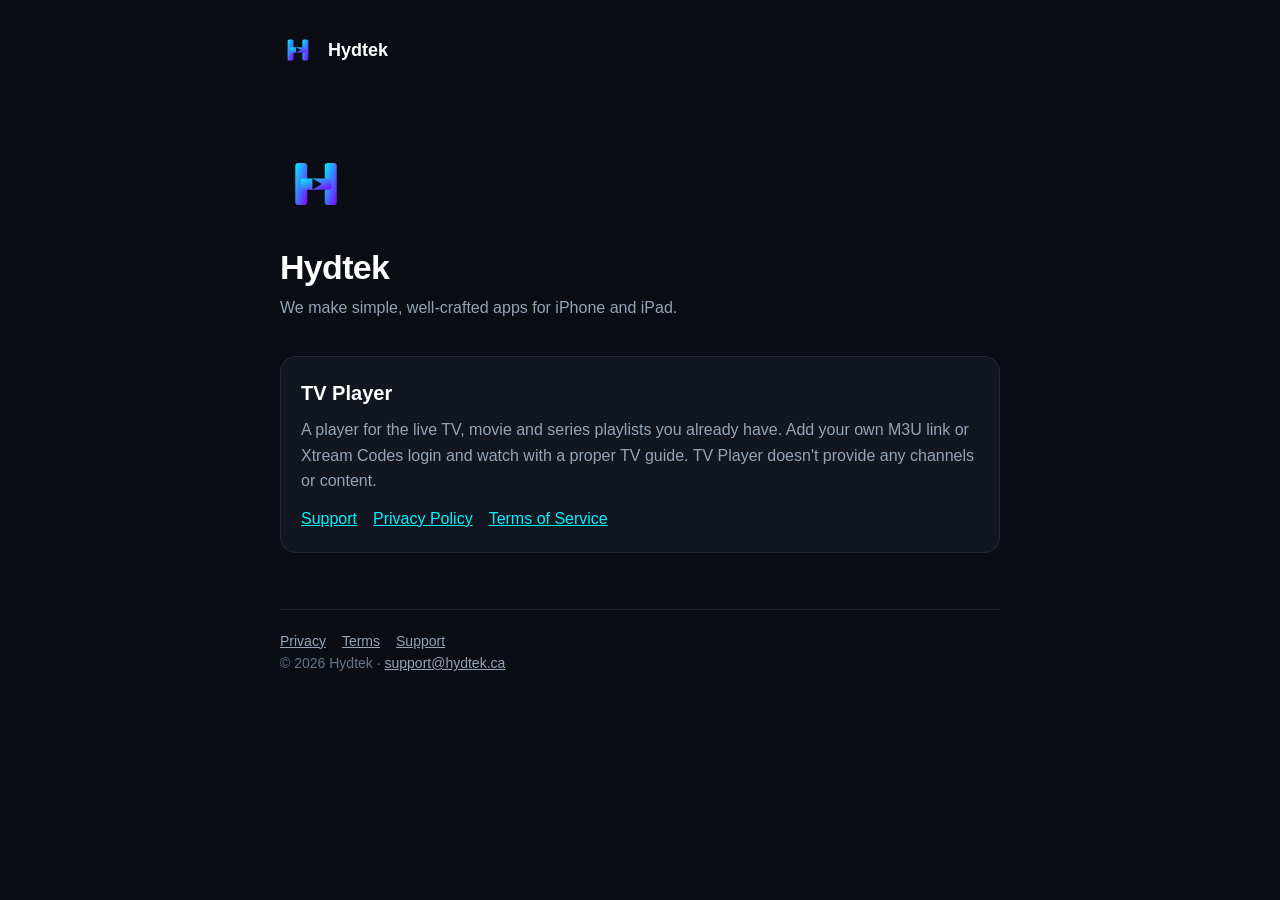
==== index.html @ fee38fca "Hydtek site: landing page, TV Player privacy, terms, support, app-ads.txt Co-Authored-By: Claude Opu" ====
<!doctype html>
<html lang="en">
<head>
<meta charset="utf-8">
<meta name="viewport" content="width=device-width, initial-scale=1">
<title>Hydtek</title>
<meta name="description" content="Hydtek makes apps for iPhone and iPad.">
<meta name="color-scheme" content="dark">
<link rel="icon" href="/favicon.svg" type="image/svg+xml">
<link rel="stylesheet" href="/style.css">
</head>
<body>
<div class="wrap">
<header class="site"><a href="/"><img class="mark" src="/mark.svg" alt=""> Hydtek</a></header>
<section class="hero">
<img class="mark" src="/mark.svg" alt="">
<h1>Hydtek</h1>
<p>We make simple, well-crafted apps for iPhone and iPad.</p>
</section>
<div class="card">
<h2>TV Player</h2>
<p>A player for the live TV, movie and series playlists you already have. Add your own M3U link or Xtream Codes login and watch with a proper TV guide. TV Player doesn't provide any channels or content.</p>
<nav class="links">
<a href="/tvplayer/support/">Support</a>
<a href="/tvplayer/privacy/">Privacy Policy</a>
<a href="/tvplayer/terms/">Terms of Service</a>
</nav>
</div>
<footer class="site">
<a href="/tvplayer/privacy/">Privacy</a><a href="/tvplayer/terms/">Terms</a><a href="/tvplayer/support/">Support</a>
<p>© 2026 Hydtek · <a href="mailto:support@hydtek.ca">support@hydtek.ca</a></p>
</footer>
</div>
</body>
</html>
---- style.css ----
:root {
  --canvas: #0a0d14;
  --surface: #121620;
  --raised: #1a202e;
  --cyan: #00f2fe;
  --violet: #7f00ff;
  --text: #ffffff;
  --text-2: #94a3b8;
  --muted: #64748b;
  --border: rgba(255, 255, 255, 0.08);
}
* { box-sizing: border-box; }
html { -webkit-text-size-adjust: 100%; }
body {
  margin: 0;
  background: var(--canvas);
  color: var(--text-2);
  font: 16px/1.6 -apple-system, BlinkMacSystemFont, "Inter", "Segoe UI", Roboto, sans-serif;
}
a { color: var(--cyan); }
.wrap { max-width: 760px; margin: 0 auto; padding: 32px 20px 64px; }
header.site { display: flex; align-items: center; gap: 12px; margin-bottom: 40px; }
header.site a { display: flex; align-items: center; gap: 12px; color: var(--text); text-decoration: none; font-weight: 700; font-size: 18px; }
.mark { width: 36px; height: 36px; flex: none; }
h1 { color: var(--text); font-size: 34px; line-height: 1.15; letter-spacing: -0.02em; margin: 0 0 8px; }
h2 { color: var(--text); font-size: 20px; margin: 36px 0 8px; }
h3 { color: var(--text); font-size: 16px; margin: 20px 0 4px; }
p, li { margin: 0 0 12px; }
ul { padding-left: 20px; }
strong { color: var(--text); }
.meta { color: var(--muted); font-size: 14px; }
.draft {
  border: 1px solid rgba(0, 242, 254, 0.3);
  background: var(--raised);
  border-radius: 12px;
  padding: 12px 16px;
  font-size: 14px;
  margin: 20px 0 8px;
}
.card {
  background: var(--surface);
  border: 1px solid var(--border);
  border-radius: 16px;
  padding: 20px;
  margin: 16px 0;
}
.card h2 { margin-top: 0; }
nav.links { display: flex; flex-wrap: wrap; gap: 8px 16px; margin-top: 8px; }
footer.site { margin-top: 56px; padding-top: 20px; border-top: 1px solid var(--border); font-size: 14px; color: var(--muted); }
footer.site a { color: var(--text-2); margin-right: 16px; }
.hero { padding: 40px 0 8px; }
.hero .mark { width: 72px; height: 72px; margin-bottom: 20px; }
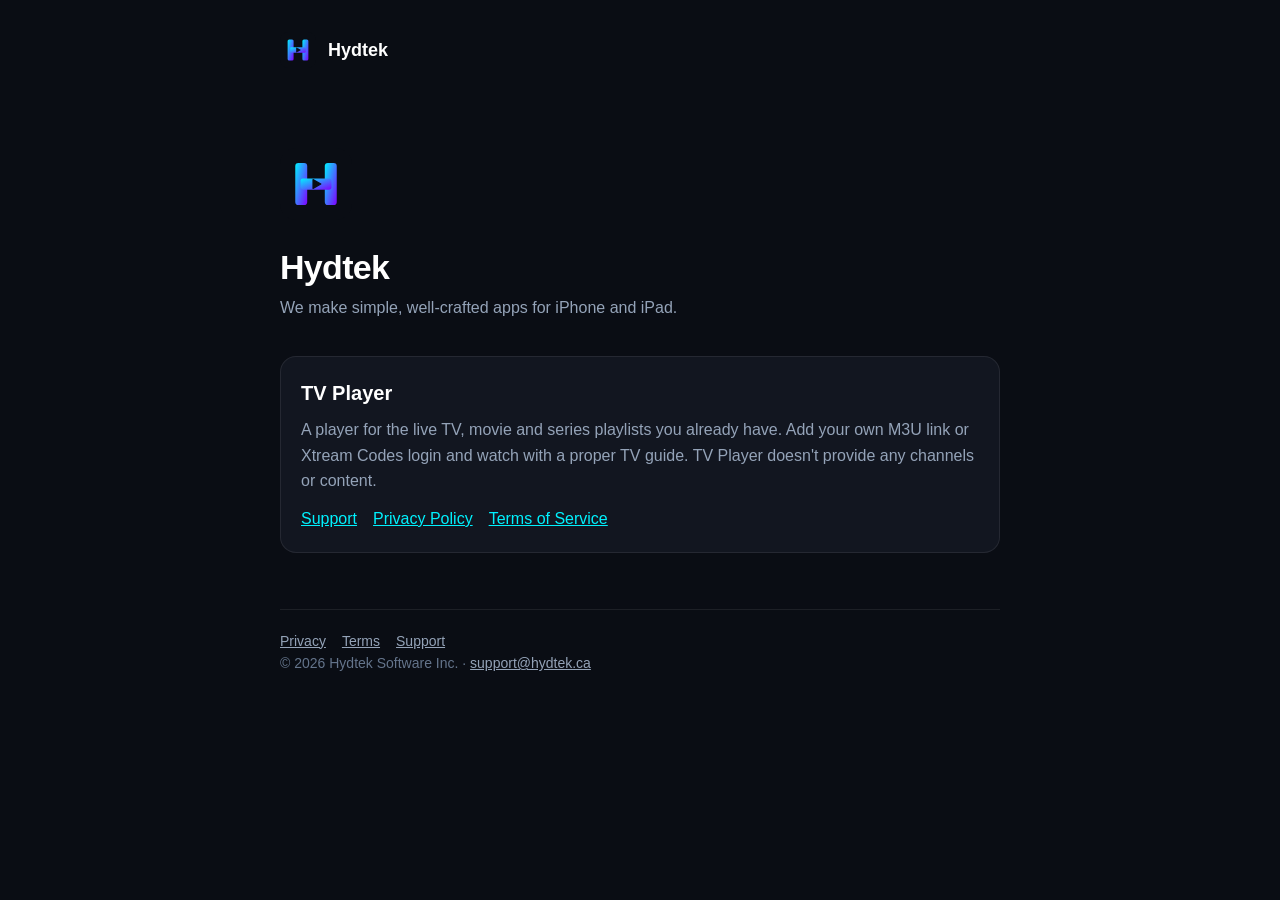
==== commit b685f05e: "Name Hydtek Software Inc. as the operator; Ontario governing law Co-Authored-By: Claude Opus 5.5 (1M" ====
--- a/index.html
+++ b/index.html
@@ -28,7 +28,7 @@
 </div>
 <footer class="site">
 <a href="/tvplayer/privacy/">Privacy</a><a href="/tvplayer/terms/">Terms</a><a href="/tvplayer/support/">Support</a>
-<p>© 2026 Hydtek · <a href="mailto:support@hydtek.ca">support@hydtek.ca</a></p>
+<p>© 2026 Hydtek Software Inc. · <a href="mailto:support@hydtek.ca">support@hydtek.ca</a></p>
 </footer>
 </div>
 </body>
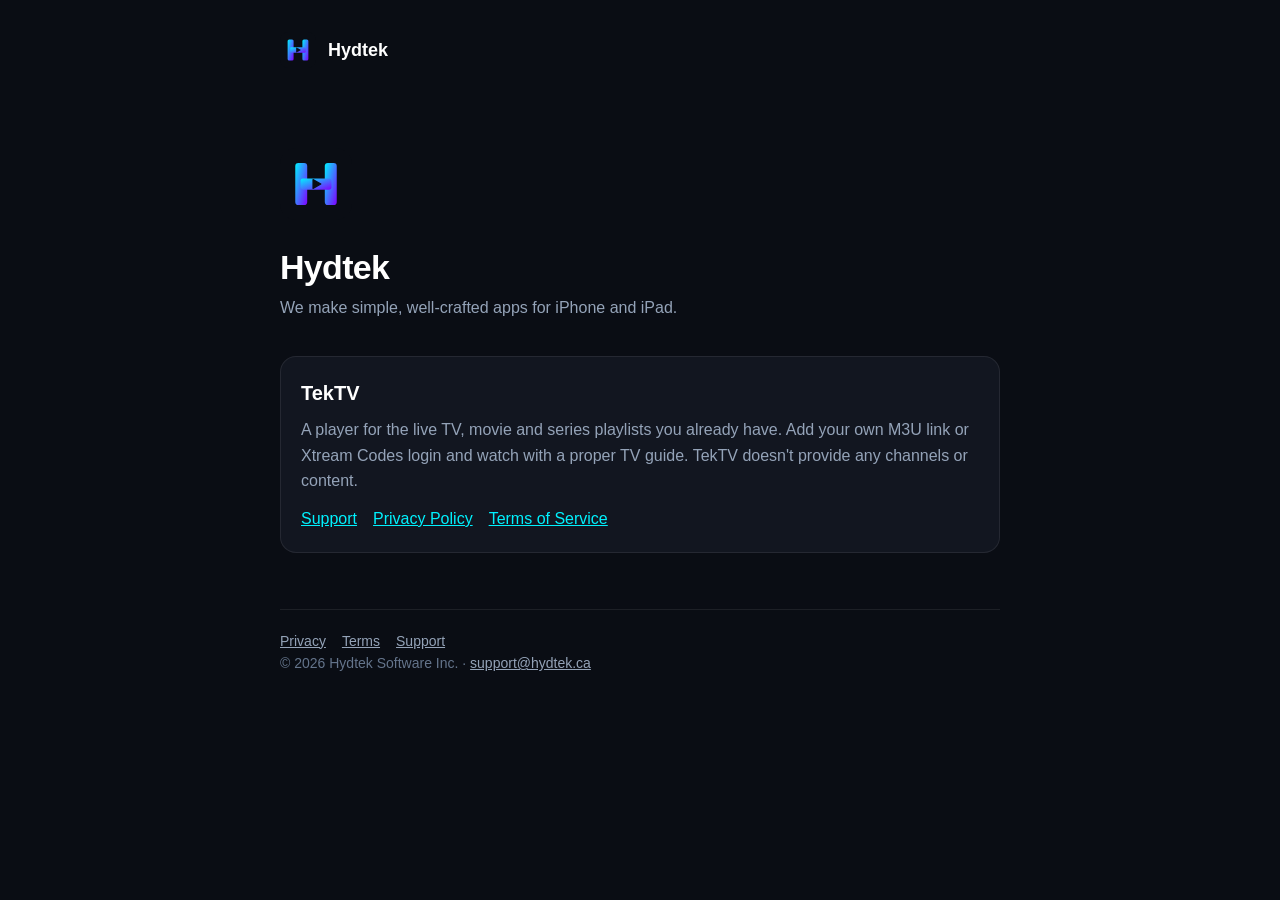
==== commit c4284651: "Rename TV Player to TekTV (URLs unchanged) Co-Authored-By: Claude Opus 5.5 (1M context) <noreply@ant" ====
--- a/index.html
+++ b/index.html
@@ -18,8 +18,8 @@
 <p>We make simple, well-crafted apps for iPhone and iPad.</p>
 </section>
 <div class="card">
-<h2>TV Player</h2>
-<p>A player for the live TV, movie and series playlists you already have. Add your own M3U link or Xtream Codes login and watch with a proper TV guide. TV Player doesn't provide any channels or content.</p>
+<h2>TekTV</h2>
+<p>A player for the live TV, movie and series playlists you already have. Add your own M3U link or Xtream Codes login and watch with a proper TV guide. TekTV doesn't provide any channels or content.</p>
 <nav class="links">
 <a href="/tvplayer/support/">Support</a>
 <a href="/tvplayer/privacy/">Privacy Policy</a>
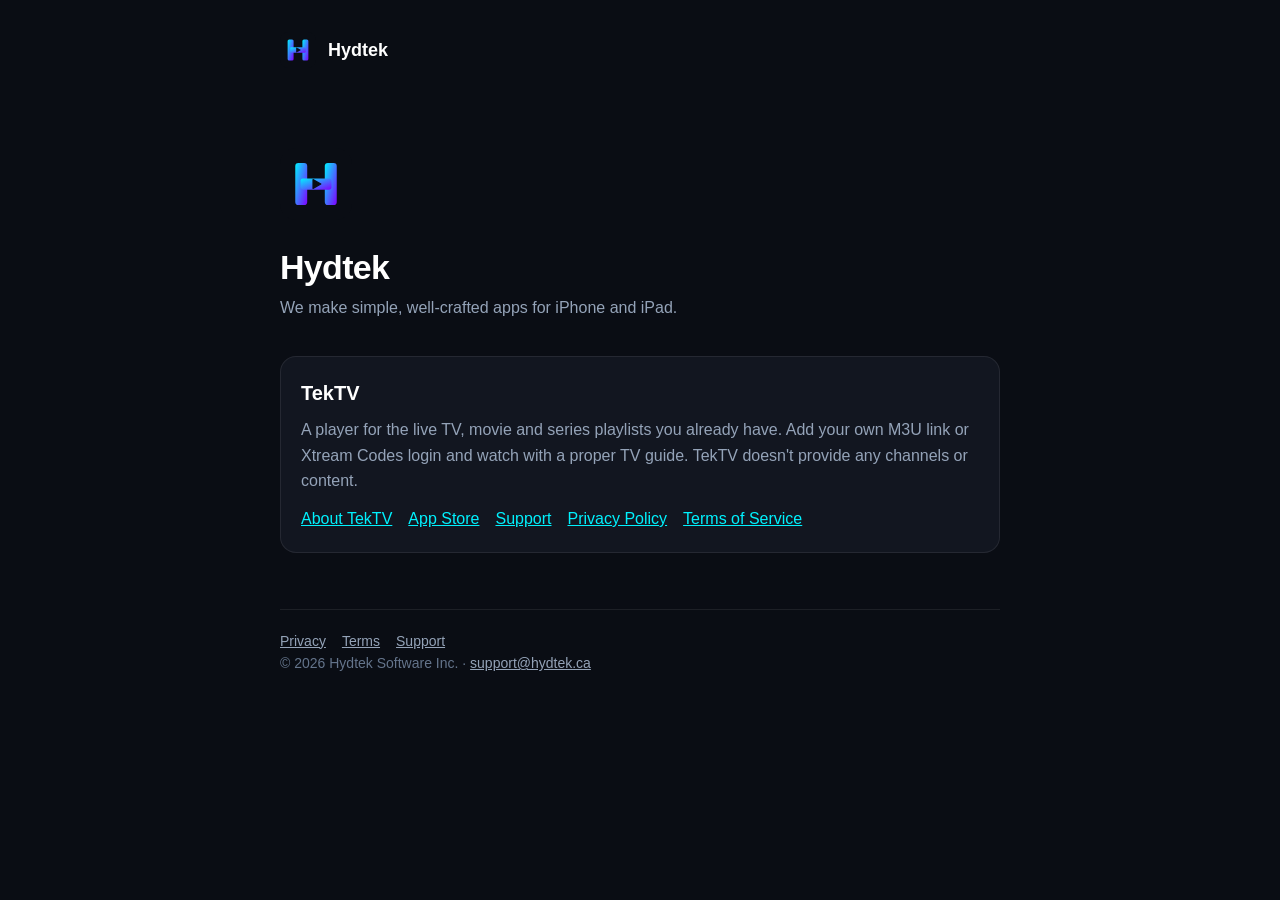
==== commit c9d5d2cd: "TekTV product page, robots.txt and sitemap /tvplayer/ now has a landing page: what TekTV is, feature" ====
--- a/index.html
+++ b/index.html
@@ -7,6 +7,7 @@
 <meta name="description" content="Hydtek makes apps for iPhone and iPad.">
 <meta name="color-scheme" content="dark">
 <link rel="icon" href="/favicon.svg" type="image/svg+xml">
+<link rel="canonical" href="https://hydtek.ca/">
 <link rel="stylesheet" href="/style.css">
 </head>
 <body>
@@ -18,9 +19,11 @@
 <p>We make simple, well-crafted apps for iPhone and iPad.</p>
 </section>
 <div class="card">
-<h2>TekTV</h2>
+<h2><a href="/tvplayer/" style="color:inherit;text-decoration:none">TekTV</a></h2>
 <p>A player for the live TV, movie and series playlists you already have. Add your own M3U link or Xtream Codes login and watch with a proper TV guide. TekTV doesn't provide any channels or content.</p>
 <nav class="links">
+<a href="/tvplayer/">About TekTV</a>
+<a href="https://apps.apple.com/app/id6820786793">App Store</a>
 <a href="/tvplayer/support/">Support</a>
 <a href="/tvplayer/privacy/">Privacy Policy</a>
 <a href="/tvplayer/terms/">Terms of Service</a>
--- a/style.css
+++ b/style.css
@@ -29,14 +29,6 @@
 ul { padding-left: 20px; }
 strong { color: var(--text); }
 .meta { color: var(--muted); font-size: 14px; }
-.draft {
-  border: 1px solid rgba(0, 242, 254, 0.3);
-  background: var(--raised);
-  border-radius: 12px;
-  padding: 12px 16px;
-  font-size: 14px;
-  margin: 20px 0 8px;
-}
 .card {
   background: var(--surface);
   border: 1px solid var(--border);
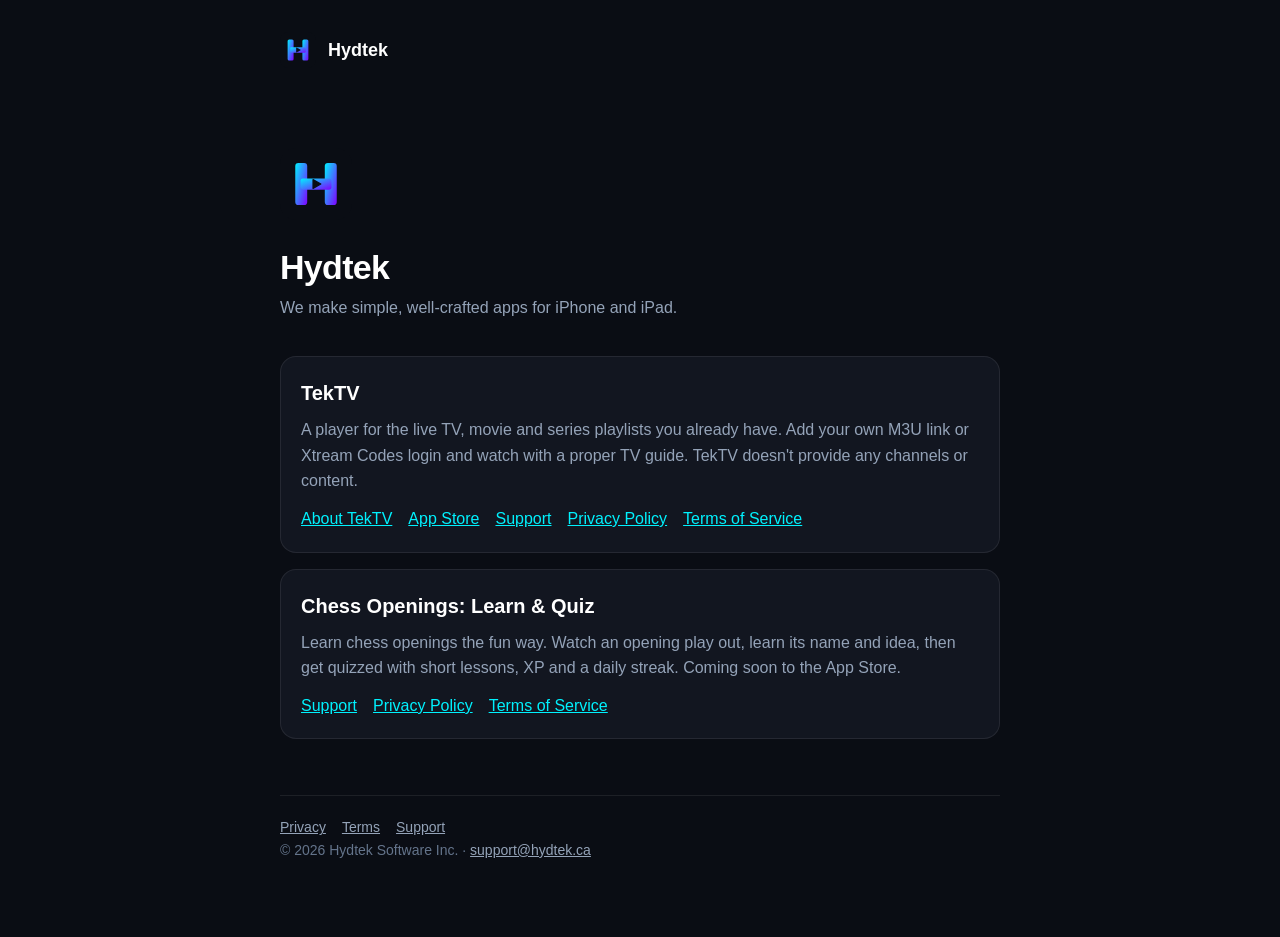
==== commit 4859f757: "Chess Openings: privacy policy, terms of service and support pages; home page card, sitemap, llms.tx" ====
--- a/index.html
+++ b/index.html
@@ -29,6 +29,15 @@
 <a href="/tvplayer/terms/">Terms of Service</a>
 </nav>
 </div>
+<div class="card">
+<h2>Chess Openings: Learn &amp; Quiz</h2>
+<p>Learn chess openings the fun way. Watch an opening play out, learn its name and idea, then get quizzed with short lessons, XP and a daily streak. Coming soon to the App Store.</p>
+<nav class="links">
+<a href="/chessopenings/support/">Support</a>
+<a href="/chessopenings/privacy/">Privacy Policy</a>
+<a href="/chessopenings/terms/">Terms of Service</a>
+</nav>
+</div>
 <footer class="site">
 <a href="/tvplayer/privacy/">Privacy</a><a href="/tvplayer/terms/">Terms</a><a href="/tvplayer/support/">Support</a>
 <p>© 2026 Hydtek Software Inc. · <a href="mailto:support@hydtek.ca">support@hydtek.ca</a></p>
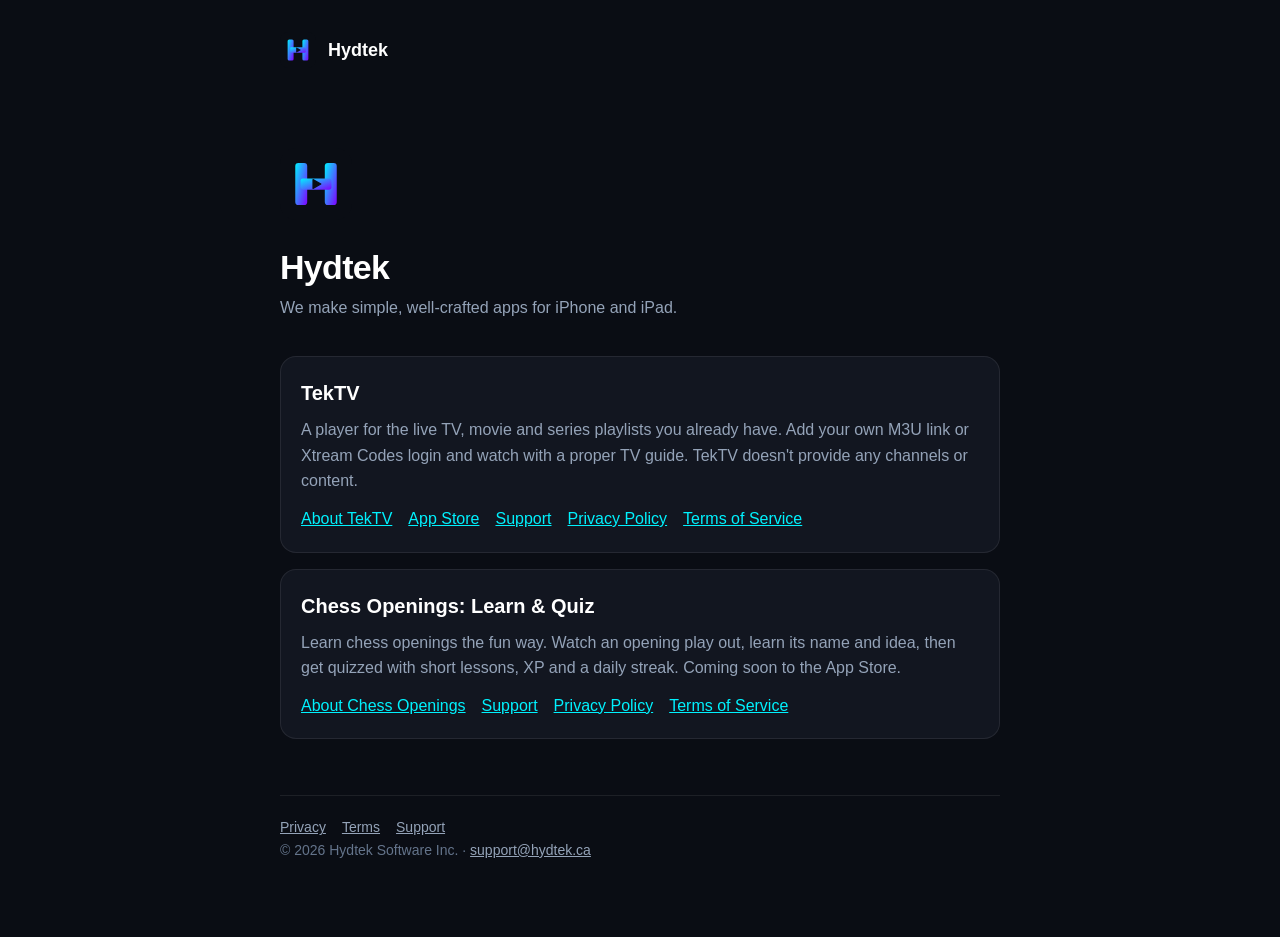
==== commit 013ea1b9: "Chess Openings product page with a name-the-opening mini quiz; link it from the home page, sitemap a" ====
--- a/index.html
+++ b/index.html
@@ -30,9 +30,10 @@
 </nav>
 </div>
 <div class="card">
-<h2>Chess Openings: Learn &amp; Quiz</h2>
+<h2><a href="/chessopenings/" style="color:inherit;text-decoration:none">Chess Openings: Learn &amp; Quiz</a></h2>
 <p>Learn chess openings the fun way. Watch an opening play out, learn its name and idea, then get quizzed with short lessons, XP and a daily streak. Coming soon to the App Store.</p>
 <nav class="links">
+<a href="/chessopenings/">About Chess Openings</a>
 <a href="/chessopenings/support/">Support</a>
 <a href="/chessopenings/privacy/">Privacy Policy</a>
 <a href="/chessopenings/terms/">Terms of Service</a>
